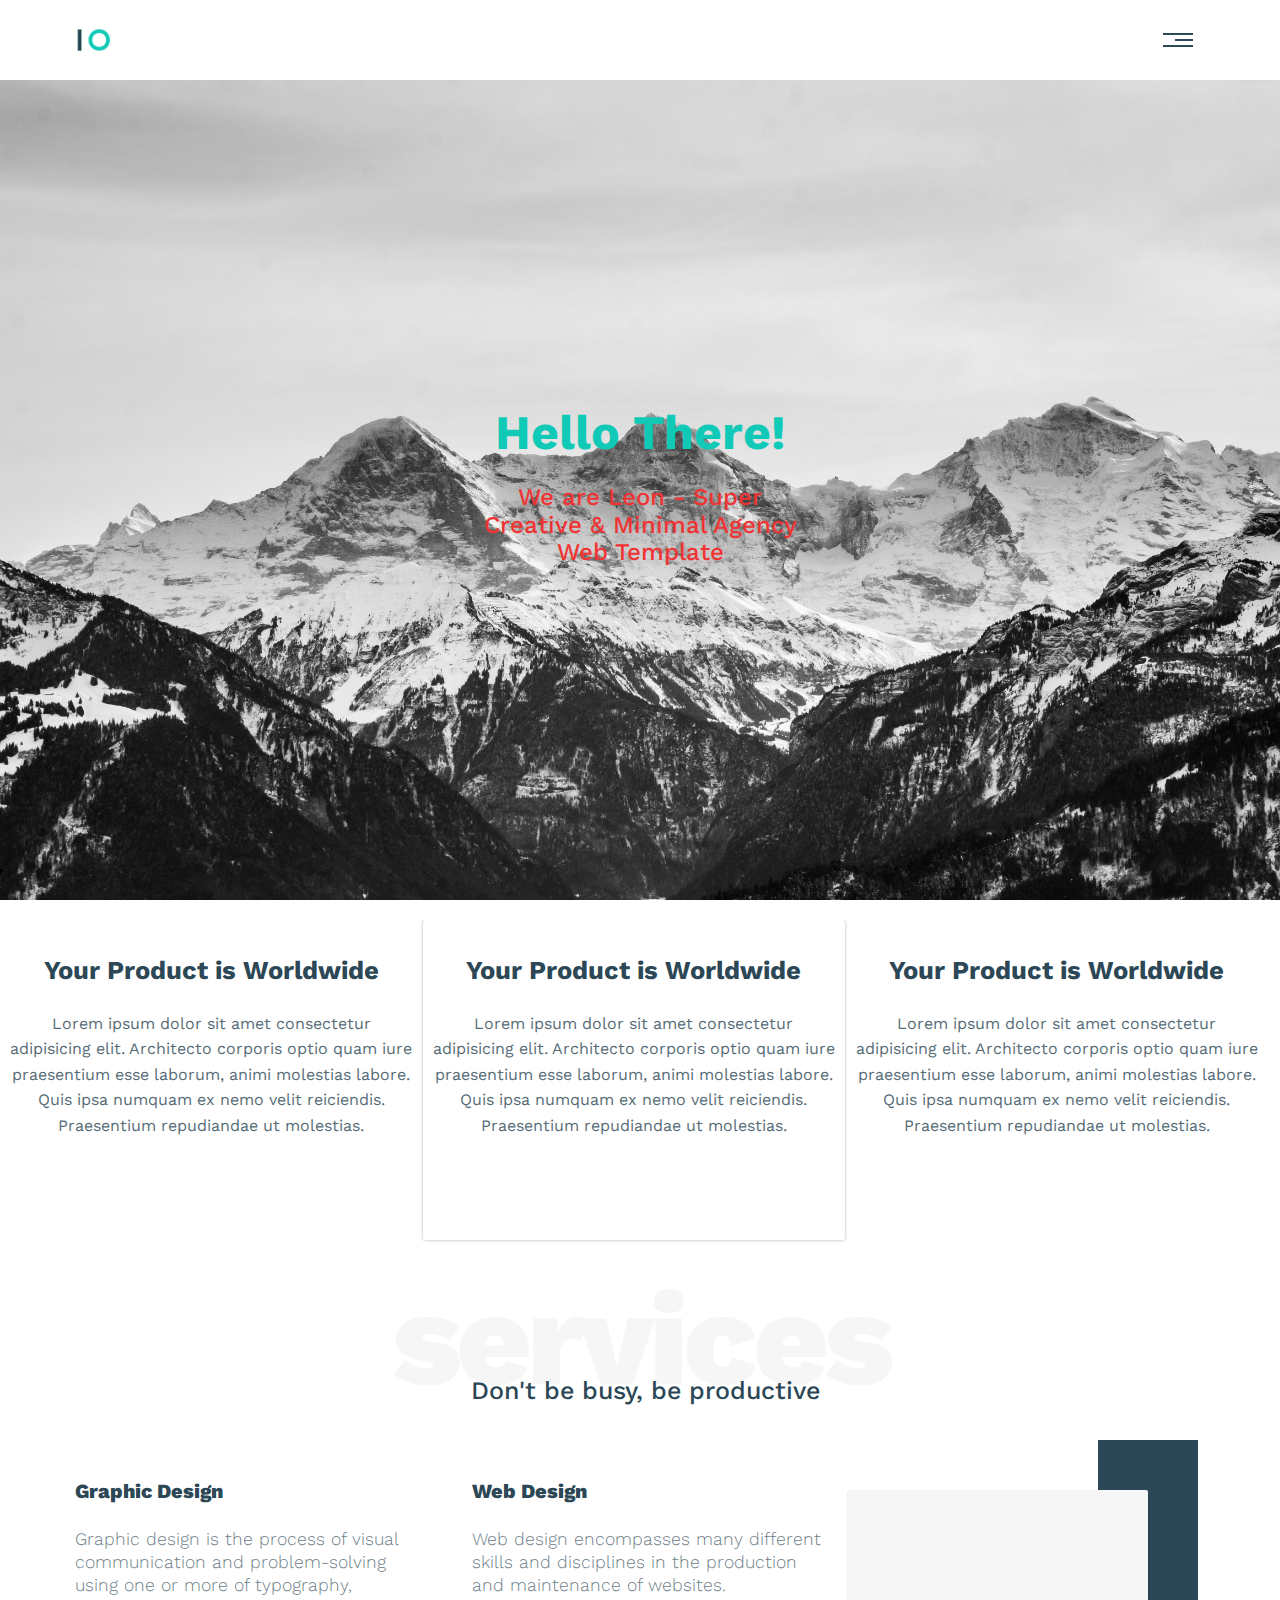
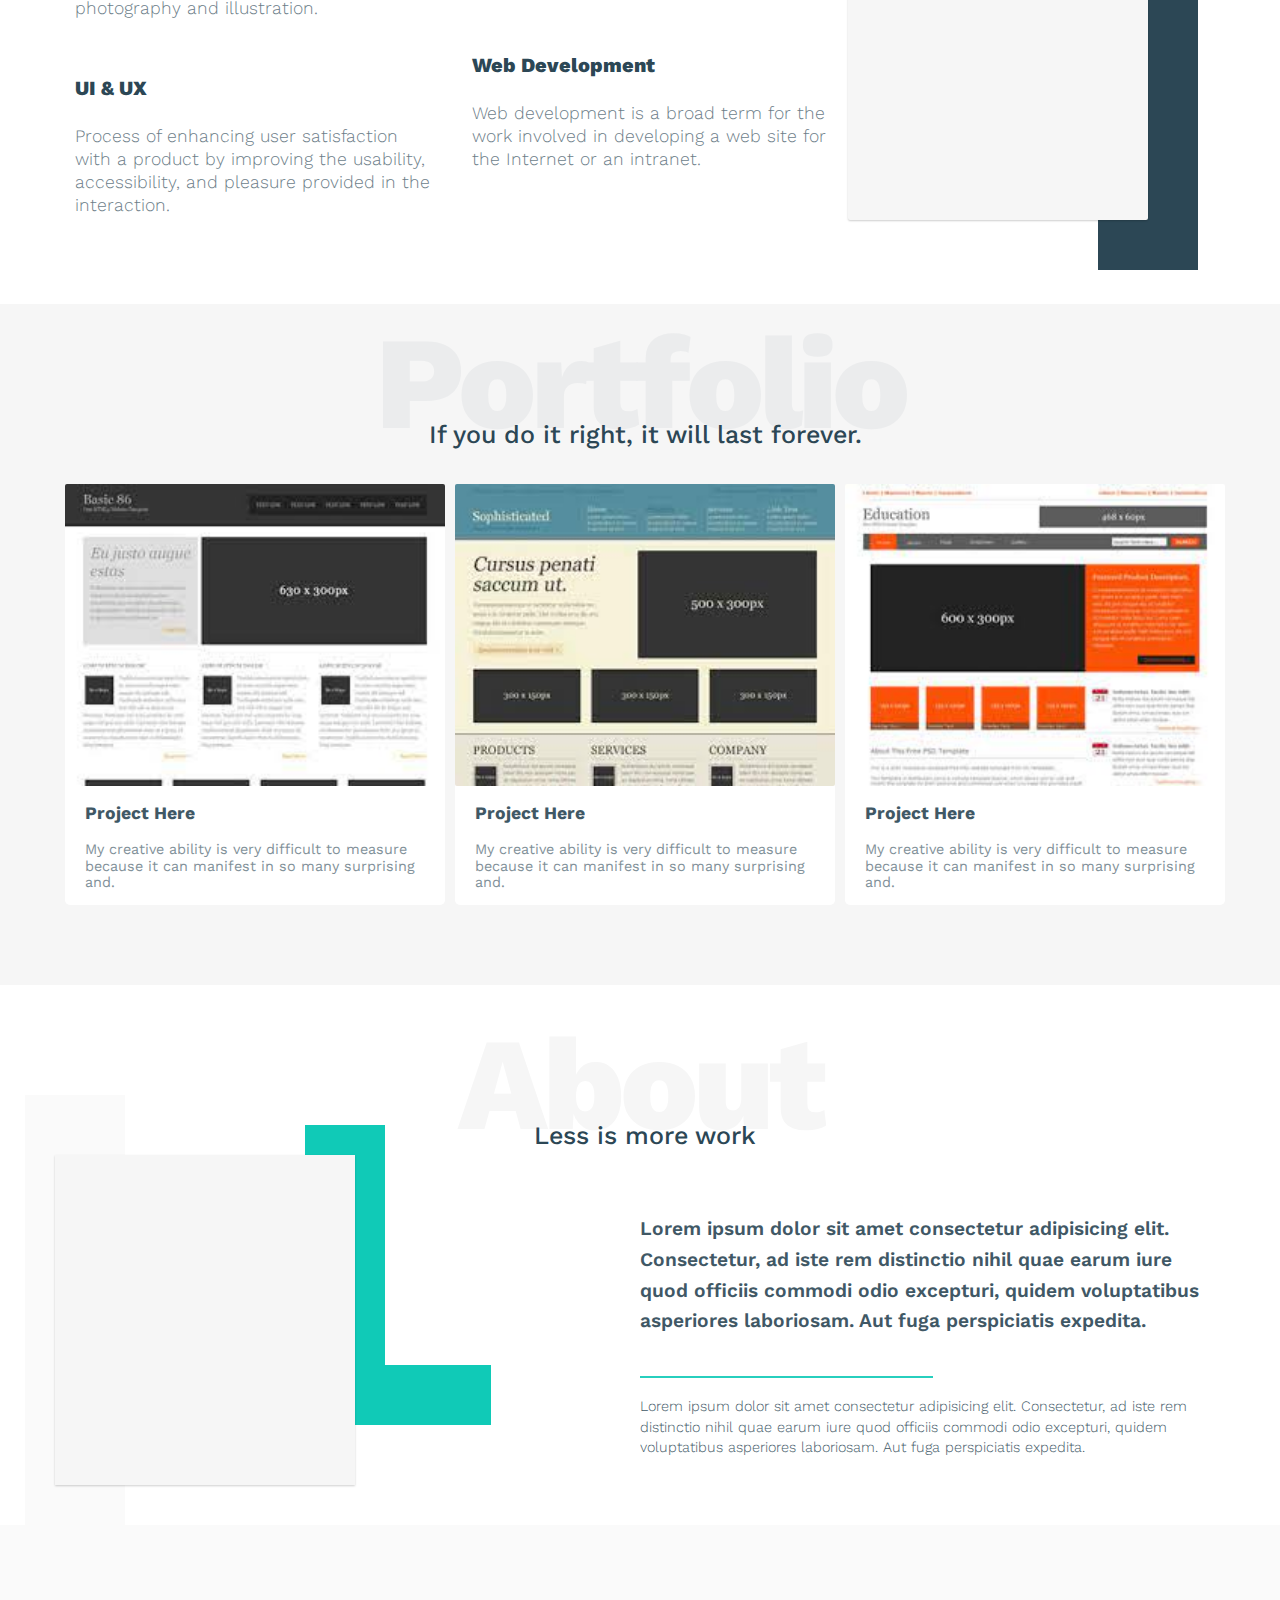
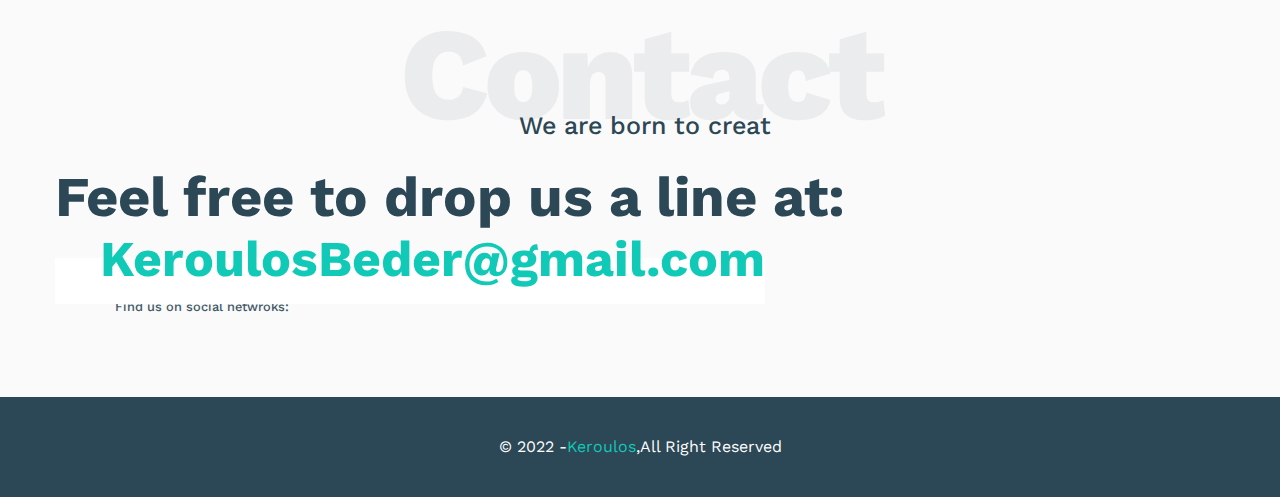
==== index.html @ 093218ba "this me" ====
<!DOCTYPE html>
<html lang="en">
<head>
    <!-- normalize css style  -->
    <link rel="stylesheet" href="style/normalize.css">
    <!-- font awesome style link  -->
    <link rel="stylesheet" href="https://cdnjs.cloudflare.com/ajax/libs/font-awesome/6.1.1/css/all.min.css" integrity="sha512-KfkfwYDsLkIlwQp6LFnl8zNdLGxu9YAA1QvwINks4PhcElQSvqcyVLLD9aMhXd13uQjoXtEKNosOWaZqXgel0g==" crossorigin="anonymous" referrerpolicy="no-referrer" />
    <!-- google fonts  -->
    <link rel="preconnect" href="https://fonts.googleapis.com">
<link rel="preconnect" href="https://fonts.gstatic.com" crossorigin>
<link href="https://fonts.googleapis.com/css2?family=Open+Sans:wght@400;500;600;700;800&family=Work+Sans:wght@200;300;500;700;800;900&display=swap" rel="stylesheet"> 


      <!-- css style link  -->
      <link rel="stylesheet" href="style/style.css">
    
    
    
    <meta charset="UTF-8">
    <meta http-equiv="X-UA-Compatible" content="IE=edge">
    <meta name="viewport" content="width=device-width, initial-scale=1.0">
    <title>Agancy Template 1</title>
</head>
<body>
    
    <div class="container">
    <header>
            <img src="imgs/logo.png" alt="main-logo" >
            <nav>
                <div class="header-icon">
                    <i></i>
                    <i></i>
                    <i></i>
                </div>
                <ul>
                    <li><a href="#">Home</a></li>
                    <li><a href="#">About</a></li>
                    <li><a href="#">services</a></li>
                    <li><a href="#">Contact Us</a></li>
                </ul>
            </nav>
        </header>
    </div>

<div class="landing-section">
    <div class="intro-text">
        <h1>Hello There!</h1>
        <p>
            We are Leon - Super Creative & Minimal 
            Agency  Web Template    
        </p>
    </div>
</div>

<!-- funtures section starts  -->

<section class="futures">
    <div class="container">
        <div class="feat">
            <i class="fas fa-magic fa-3x"></i>
            <h3>Your Product is Worldwide</h3>
            <p>Lorem ipsum dolor sit amet consectetur adipisicing elit. Architecto corporis optio quam iure praesentium esse laborum, animi molestias labore. Quis ipsa numquam ex nemo velit reiciendis. Praesentium repudiandae ut molestias.</p>
        </div>
        <div class="feat">
            <i class="far fa-gem fa-3x"></i>
            <h3>Your Product is Worldwide</h3>
            <p>Lorem ipsum dolor sit amet consectetur adipisicing elit. Architecto corporis optio quam iure praesentium esse laborum, animi molestias labore. Quis ipsa numquam ex nemo velit reiciendis. Praesentium repudiandae ut molestias.</p>
        </div>
        <div class="feat">
            <i class="fas fa-globe-asia fa-3x"></i>
            <h3>Your Product is Worldwide</h3>
            <p>Lorem ipsum dolor sit amet consectetur adipisicing elit. Architecto corporis optio quam iure praesentium esse laborum, animi molestias labore. Quis ipsa numquam ex nemo velit reiciendis. Praesentium repudiandae ut molestias.</p>
        </div>
    </div>
</section>


<div class="special-heading">
    <h1>services</h1>
    <h3>Don't be busy, be productive</h3>
</div>

<!-- services starts  -->


<div class="services">
    <div class="container">
        <!-- service col starts  -->
        <div class="col">
            <!-- card starts  -->
            <div class="srv">
                <i class="fa-solid fa-print"></i>
                <div class="srv-text">
                    <h3>Graphic Design</h3>
                    <p>
                        Graphic design is the process of visual 
                        communication and problem-solving 
                        using one or more of typography, 
                        photography and illustration.
                    </p>
                </div>
            </div>
            <!-- card ends  -->
            <!-- card starts  -->
            <div class="srv">
                <i class="fa-brands fa-rocketchat"></i>
                <div class="srv-text">
                    <h3>UI & UX</h3>
                    <p>
                        Process of enhancing user satisfaction 
                        with a product by improving the 
                        usability, accessibility, and pleasure 
                        provided in the interaction.
                    </p>
                </div>
            </div>
            <!-- card ends  -->

        </div>
        <!-- service col Ends  -->


                <!-- service col starts  -->
                <div class="col">
                    <!-- card starts  -->
                    <div class="srv">
                        <i class="fa-solid fa-window-maximize"></i>
                        <div class="srv-text">
                            <h3>Web Design</h3>
                            <p>
                                Web design encompasses many different 
                                skills and disciplines in the production 
                                and maintenance of websites.
                            </p>
                        </div>
                    </div>
                    <!-- card ends  -->
                    <!-- card starts  -->
                    <div class="srv">
                        <i class="fa-solid fa-display"></i>
                        <div class="srv-text">
                            <h3>Web Development</h3>
                            <p>
                                Web development is a broad term for 
                                the work involved in developing a web site 
                                for the Internet or an intranet.</p>
                        </div>
                    </div>
                    <!-- card ends  -->
        
                </div>
                <!-- service col Ends  -->
                <!-- img col starts  -->
                <div class="col">
                    <div class="square display-none">

                    </div>
                </div>
                <!-- img col ENds  -->

    </div>
</div>
<!-- services Ends  -->
<!-- funtures section ens   -->







<!-- Portfolio  Starts  -->
    <div class="portfolio">
        <div class="special-heading" >
            <h1>Portfolio</h1>
            <h3>If you do it right, it will last forever.</h3>
        </div>
        <div class="container">
            <div class="portfolio-cards">
                <div class="card">
                    <img src="[data-uri]" alt="first project">
                    <h3>Project Here</h3>
                    <p>
                        My creative ability is very difficult to measure because it can 
                        manifest in so many surprising and.
                    </p>
                </div>
                <div class="card">
                    <img src="[data-uri]" alt="first project">
                    <h3>Project Here</h3>
                    <p>
                        My creative ability is very difficult to measure because it can 
                        manifest in so many surprising and.
                    </p>
                </div>
                <div class="card">
                    <img src="[data-uri]" alt="first project">
                    <h3>Project Here</h3>
                    <p>
                        My creative ability is very difficult to measure because it can 
                        manifest in so many surprising and.
                    </p>
                </div>
            </div>
        </div>
    </div> 
    


<!-- Portfolio  Ends  -->




<!-- About section starts  -->

<section class="about-sec">
    <div class="special-heading"  >
        <h1>About</h1>
        <h3>Less is more work</h3>
    </div>
    <div class="container">
        <div class="about">
            <div class="about-col">
                <h3>
                    Lorem ipsum dolor sit amet consectetur adipisicing elit. Consectetur, ad iste rem distinctio nihil quae earum 
                    iure quod officiis commodi odio excepturi, quidem voluptatibus asperiores laboriosam. Aut fuga perspiciatis expedita.
                </h3>
                <p>
                    Lorem ipsum dolor sit amet consectetur adipisicing elit. Consectetur, ad iste rem distinctio nihil quae earum 
                    iure quod officiis commodi odio excepturi, quidem voluptatibus asperiores laboriosam. Aut fuga perspiciatis expedita.
                </p>
            </div>
            <div class="about-col  display-none">
                <div class="square">
                    <span class="decoration"></span>
                </div>
               
            </div>
        </div>
    </div>
</section>
<!-- About section ends -->


<!-- Contact section STarts  -->
<section class="contact-sec">
    <div class="special-heading"  >
        <h1>Contact</h1>
        <h3>We are born to creat</h3>
    </div>
    <div class="container">
        <article class="contact">
            <h1>Feel free to drop us a line at:</h1>
            <h3>KeroulosBeder@gmail.com</h3>
            <div class="social">
                <p>Find us on social netwroks:</p>
                <div class="social-icons">
                <a href="#"><i class="fa-brands fa-facebook"></i></a>
                <a href="#"><i class="fa-brands fa-twitter"></i></a>
                <a href="#"><i class="fa-brands fa-linkedin"></i></a>
                </div>
                
            </div>
        </article>
    </div>
</section>
<!-- Contact section Ends -->
<!-- footer starts  -->
<footer> © 2022 - <span>Keroulos</span>,All Right Reserved</footer>
<!-- footer Ends -->
</body>
</html>
---- style/style.css ----
/* Globale Values  STarts */
:root{
    --mainColor: #10cab7;
    --secandryColor: #2c4755;
    --bgColor:#f6f6f6;
}


ul{
    list-style: none;
}
a{
    text-decoration: none;
    display: inline-block;
    transition: all .170s  linear;
    -webkit-transition: all .170s  linear;
    -moz-transition: all .170s  linear;
    -ms-transition: all .170s  linear;
    -o-transition: all .170s  linear;
}

body,p,h1,h2,h3,h4,h5,h6,div,a{
    font-family: 'Open Sans', sans-serif;
    font-family: 'Work Sans', sans-serif;
}



.container{
    
    padding: 0 15px;
    margin: 0 auto;
   
}


/* Globale Values  Ends  */

/* Header style starts  */

header{
    display: flex;
    justify-content: space-between;
    align-items: center;
    flex-flow: nowrap row;
    padding: 20px;
    display: flex;
    justify-content: space-between;
    align-items: center;
    flex-flow: nowrap row;
    height: 40px;


}

header img {
    width: 60px;
   

}

header nav { 
    position: relative;   
    /* border: 2px solid black; */
    cursor: pointer;
    

    
}

header nav .header-icon {
    display: flex;
    justify-content: center;
    align-items: flex-end;
    flex-flow: nowrap column;
    width: 30px;
    height: auto;
    cursor: pointer;
    padding: 10px;
}

header nav .header-icon i {
    margin: 2px;
    height: 2px;
    background-color: var(--secandryColor);
 
    

 }
header nav .header-icon i:nth-child(1),header nav .header-icon i:nth-child(3) {
    width: 100%;
  
}
header nav  .header-icon i:nth-child(2){
    width: 60%;
    transition: width .2s .08s ease-in;
    -webkit-transition: width .2s .08s ease-in;
    -moz-transition: width .2s .08s ease-in;
    -ms-transition: width .2s .08s ease-in;
    -o-transition: width .2s .08s ease-in;
}
header nav:hover i:nth-child(2){
    width: 100%;
}

header nav ul {
    display: flex;
    flex-flow: column nowrap;
    justify-content: flex-start;
    align-items: center;
    width: 100px;
    
    transition: opacity .2s .08s ease-in;
    -webkit-transition: opacity .2s .08s ease-in;
    -moz-transition: opacity .2s .08s ease-in;
    -ms-transition: opacity .2s .08s ease-in;
    -o-transition: opacity .2s .08s ease-in;
    position: absolute;
    top: 22px;
    right: 10px;
    display: none;
    
    z-index: 2;
   
}

header nav ul li {
  
    width: 100%;
    background-color: var(--bgColor);
    border-bottom: 1px solid  rgba(0, 0, 0, 0.105);
    padding: 15px;
    border-radius: 3px;
    font-size: 19px;
    -webkit-border-radius: 3px;
    -moz-border-radius: 3px;
    -ms-border-radius: 3px;
    -o-border-radius: 3px;
    transition: all .2s  ease-in;
    -webkit-transition: all .2s  ease-in;
    -moz-transition: all .2s  ease-in;
    -ms-transition: all .2s  ease-in;
    -o-transition: all .2s  ease-in;

}
header nav ul li:hover a{
    
   transform: translate(10px);
   -webkit-transform: translate(10px);
   -moz-transform: translate(10px);
   -ms-transform: translate(10px);
   -o-transform: translate(10px);
   
}

header nav ul::before {
    content: "";
    width: 0;
    height: 0;
    border-color: transparent transparent var(--bgColor) transparent;
    border-width: 15px;
    border-style: solid;
    position: absolute;
    top: -27.5px;
    right: 0;
    z-index: -2;
 
    
}


header nav:hover  ul {
  
    display: block;
}






/* Header style Ends */


/* start Landing sectoin  */

.landing-section{
    background-color: var(--bgColor);
    height: calc(100vh - 80px);
    background: url(/imgs/mountain.jpg) var(--bgColor);
    background-repeat: no-repeat;
    background-size: cover;
    position: relative;
}


 .landing-section .intro-text{
    display: flex;
    flex-flow: column nowrap;
    justify-content: flex-end;
    align-items: center;
    position: absolute;
    width: 100%;
    left: 50%;
    top: 50%;
    transform: translate(-50%,-50%);
    -webkit-transform: translate(-50%,-50%);
    -moz-transform: translate(-50%,-50%);
    -ms-transform: translate(-50%,-50%);
    -o-transform: translate(-50%,-50%);
}
.landing-section .intro-text h1 {
    text-transform: capitalize;
    color: var(--mainColor);
    margin: 0;
    padding: 0;
     padding-top: 15px;
    font-size: 3rem;

}
.landing-section .intro-text p {
    color: #f03434 ;
    font-size: 24px;
    font-weight: 500;
    opacity: 1;
    width: 25%;
    padding: 10px; 
    text-align: center;
   
    padding: 0;
  
} 



/* End Landing sectoin  */



/* Futures section style starts  */


.futures{

}
.futures .container{
    display: flex;
    flex-flow: row wrap;
    justify-content: flex-start;
    align-items: center;
    width: calc(100%);
   
    padding: 0;
    margin: 0;
   
}


.futures .container .feat {
    text-align: center;
    width: calc((100%/3) - 24px);
    min-height: 300px;
    max-height: fit-content;
    margin-top: 20px;
    background-color: white;
    border-radius: 2px;
    -webkit-border-radius: 2px;
    -moz-border-radius: 2px;
    -ms-border-radius: 2px;
    -o-border-radius: 2px;
    padding: 10px;
   

}
.futures .container .feat:nth-child(2){
    position: relative;
    box-shadow: 1px 1px 3px rgba(0, 0, 0, 0.118),-1px 0 3px rgba(0, 0, 0, 0.118),0 -1px 2px rgba(0, 0, 0, 0.118);
    z-index: 2;
    
}
.futures .container .feat:nth-child(2)::before{
  
    content: "";
    position: absolute;
    background-color: white;
    top: -10px;
    left: 0;
    width: 100%;
    height: 10px;
    z-index: 333;
}
.futures .container .feat i {
   color: var(--mainColor);
   font-size: 3.5rem; 
} 


.futures .container .feat h3 {
    color: var(--secandryColor);
    font-size: 1.6rem;
    
} 


.futures .container .feat p {
    color: var(--secandryColor);
    opacity: .8;
    line-height: 1.6;
    font-family: 'Work Sans', sans-serif;
    
} 













/* Futures section style Ends  */













/* Component Starts   */
.special-heading , .special-heading h1 ,.special-heading h3 {
    margin: 0;
    padding: 0;
   
    
}
.special-heading{
    display: flex;
    flex-flow: column;
    justify-content: center;
    align-items: center;
    text-align: center;
    width: 100%;
    margin: 20px 0;
    user-select: none;
    width: 100%;
    height: 150px;
    /* border: 2px solid black; */
} 
.special-heading h1{
    font-size: 8.2rem;
    color: var(--bgColor);
    font-weight: 800;
    letter-spacing: -5px;

}
.special-heading h3 {
    font-size: 1.5625rem;
    font-weight: 500;
    margin-top: -38px;
    color: var(--secandryColor);
    text-indent: 10px;
    /* border: 2px solid black; */

}


/* Component Ends    */



/* services style starts  */
.services{
    box-sizing: border-box;
    margin-top: 80px;
}
.services .container{
    display: grid;
    grid-template-columns: repeat(auto-fill, minmax(300px, 1fr));
    gap: 20px;
}
.services .container .col .srv{
    position: relative;
    display: flex;
    margin-bottom: 50px;
    flex-flow: row nowrap;
    align-items: flex-start;
    justify-content: space-between;
}



.services .container .col .srv i{
font-size: 2.2rem;
color: var(--mainColor);
margin-right: 20px;

}
.services .container .col .srv .srv-text h3{
margin: -10px 0 25px 0;
color: var(--secandryColor);
font-weight: 800;
font-size: 1.25rem;

}
.services .container .col .srv .srv-text p{
    color: var(--secandryColor);
    opacity: .7;
    font-weight: 300;
    line-height: 1.3;
    font-size: 1.1rem;

}


.services .container .col .square{
    position: relative;
    background-color: #f6f6f6;
    border-radius: 2px;
    -webkit-border-radius: 2px;
    -moz-border-radius: 2px;
    -ms-border-radius: 2px;
    -o-border-radius: 2px;
    width: 300px;
    height: 330px;
    box-shadow: 0 1px 2px rgba(0, 0, 0, 0.193);
    margin: 0;
}

.services .container .col .square::before{
    content: '';
    position:absolute;
    width: 100px;
    height: calc(100% + 100px );
    right: -50px;
    top: -50px;
    background-color: var(--secandryColor);
    z-index: -1;

}






@media (max-width:767px){
    .services .container .col .srv{
        flex-flow: column wrap;
        justify-content: center;
        align-items: center;
        text-align: center;
    }
    .services .container .col .srv i{
        margin: 0 0 10px 0;
        
        }
        .services .container .col .srv .srv-text h3{
           
       margin: 15px 0;
        }
       
        
}

@media (max-width:1199px) {
    .display-none{
        display: none;
    }
}





/* services style Ends  */



/* Portfolio style STArts   */

.portfolio{
    background-color: var(--bgColor);
    padding-bottom: 80px;

}
.portfolio .container .portfolio-cards{
    display: grid;
    grid-template-columns: repeat(auto-fill,minmax(300px,1fr));
}
.portfolio .container .portfolio-cards .card {
margin-left: 10px;
background-color: white;
border-radius: 5px;
margin-top: 10px;
}
.portfolio .container .portfolio-cards .card img{
   display: block;
   width: 100%;
   height: auto;
   border-radius: 2px;

}
.portfolio .container .portfolio-cards .card p,.portfolio .container .portfolio-cards .card h3{
    margin-left: 20px;
}


.portfolio .container .portfolio-cards .card h3{
font-size: 1.1rem;
color: var(--secandryColor);
opacity: .9;
}
.portfolio .container .portfolio-cards .card p{
    font-size: .9rem;
    opacity: .6;
    color: var(--secandryColor);
}


.portfolio .special-heading {
    background-color: var(--bgColor);
}
.portfolio .special-heading h1{
color: #ebeced;
}




/* Portfolio style Ends    */



/* about section style starts  */

.about-sec {
   
    padding-bottom: 40px;

}
.about-sec .special-heading{
    position: relative;
    z-index: -1;
}
.about-sec .container .about {
    display: grid;
    grid-template-columns: repeat(auto-fill,minmax(400px,1fr));
    justify-content: center;
    align-content: center;
    
}
.about-sec .container .about .about-col:nth-child(1){
    order: 2;
}
.about-sec .container .about .about-col:nth-child(2){
    order: 1;
}
.about-sec .container .about .about-col{
    
}
.about-sec .container .about .about-col h3{
    padding-top: 20px;
    padding-bottom: 20px;
    font-size: 1.2rem;
    color: var(--secandryColor);
    opacity: .9;
    font-weight: 600;
    line-height: 1.6;

}

.about-sec .container .about .about-col p{
    font-size: 0.9rem;
    color: var(--secandryColor);
    opacity: .9;
    font-weight: 300;
    padding-top: 20px;
    position: relative;
    line-height: 1.4;
}
.about-sec .container .about .about-col p::before{
    content: '';
    width: 50%;
    height: 2px;
    background-color: var(--mainColor);
    position: absolute;
    top: 0;
    left: 0;
}



.about-sec .container .about .about-col .square {
    position: relative;
    background-color: #f6f6f6;
    width: 300px;
    height: 330px;
    box-shadow: 0 1px 2px rgba(0, 0, 0, 0.193);
    margin-top: -20px;
    
   
}



.about-sec .container .about .about-col .square::before{
    content: '';
    position: absolute;
    width: 100px;
    height: 450px;
    left: -10%;
    top: -60px;
    
    background-color: #fafafa;
    
    z-index: -1;
}

.about-sec .container .about .about-col .square .decoration{
    position: absolute;
    height: 300px;
    width: 80px;
    background-color: var(--mainColor);
    top:-30px;
    right: -30px;
    z-index: -1;
}

.about-sec .container .about .about-col .square .decoration::after{
    content: '';
    background-color: inherit;
    width: 130px;
    height: 60px;
    position: absolute;
    bottom: 0;
    left: 70%;
    
}








/* about section style Ends  */







/* Contact section starts  */
.contact-sec{
    padding-top: 50px;
    padding-bottom: 70px;
    padding-left: 0;
    padding-right: 0;
    background-color: #fafafa;
}
.contact-sec > .special-heading h1{
    color: #ebeced;
    
}

.contact-sec .container .contact h1{
    margin: 0;
    padding: 0;
    color: var(--secandryColor);
    font-size: 3.5rem;
    
}

.contact-sec .container .contact h3{
    position: relative;
    color: var(--mainColor);
    text-indent: 45px;
    z-index: 2;
    width: fit-content;
    font-size: 3.125rem;
    margin: 0;
    padding: 0;
}


.contact-sec .container .contact h3::before{
    content: '';
    position: absolute;
    width: 100%;
    height: 80%;
    top: 50%;
    left:0;
    background-color: white;
    z-index: -1;
    
    
}

.contact-sec .container .contact .social{
    margin-left: 60px;
    display: flex;
    flex-flow: row nowrap;
    align-items: center;
    /* border: 2px solid black; */
    
    
}
.contact-sec .container .contact .social p {
    font-size: .8rem;
    color: var(--secandryColor);
    opacity: .9;
    font-weight: 500;
    
}
.contact-sec .container .contact .social .social-icons{
    display: flex;
    flex-flow: row nowrap;
    align-items: center;
    justify-content: space-around;
   
    transform: translate(50px,10px);
    
}
.contact-sec .container .contact .social .social-icons i{
    color: var(--secandryColor);
    font-size: 1.2rem;
   
}
.contact-sec .container .contact .social .social-icons a:not(:first-child){
    margin-left: 35px;

}



@media (max-width:767px) {
    .contact-sec .container .contact h3{
        font-size: 1.6rem;
    }
    .contact-sec .container .contact .social .social-icons{
        transform: translate(10px,10px);
    }
}




/* Contact section ENds  */






/* Footer style starts  */
footer{
    display: flex;
    width: 100%;
    justify-content: center;
    align-items: center;
    background-color: var(--secandryColor);
    color: white;
    height: 100px;
}
footer span {
    color: var(--mainColor);
}
/* Footer style Ends  */













/* MObile screen  */
@media (max-width:767px){
    :root {
        font-size: 14px;
    }
    .landing-section .intro-text p{
        width: 100%;
    }
    .futures .container .feat{
        width: calc((100%/1) - 24px);
    }
    .special-heading h3{
        
        margin-bottom: 0;
        margin-right: 0;
        margin-left: 0;
    }
    .special-heading h1{
        font-size: 7rem;
    }
} 
/* small screens  */
@media (min-width: 768px){
    .container{
        width: 750px;
    }
    .landing-section .intro-text p{
        width: 80%;
    }
    .futures .container .feat{
        width: calc((100%/2) - 24px);
    }
}
/* medium screens  */
@media (min-width:992) {
    .container{
        width: 970;
    }
    .landing-section .intro-text p{
        width: 60%;
    }
    .futures .container .feat{
        width: calc((100%/2) - 24px);
    }
}

/* larg screens  */
@media (min-width:1200px){
    .container{
     width: 1170px;   
    }
    .landing-section .intro-text p{
        width: 25%;
    }
    .futures .container .feat{
        width: calc((100%/3) - 24px);
    }
}
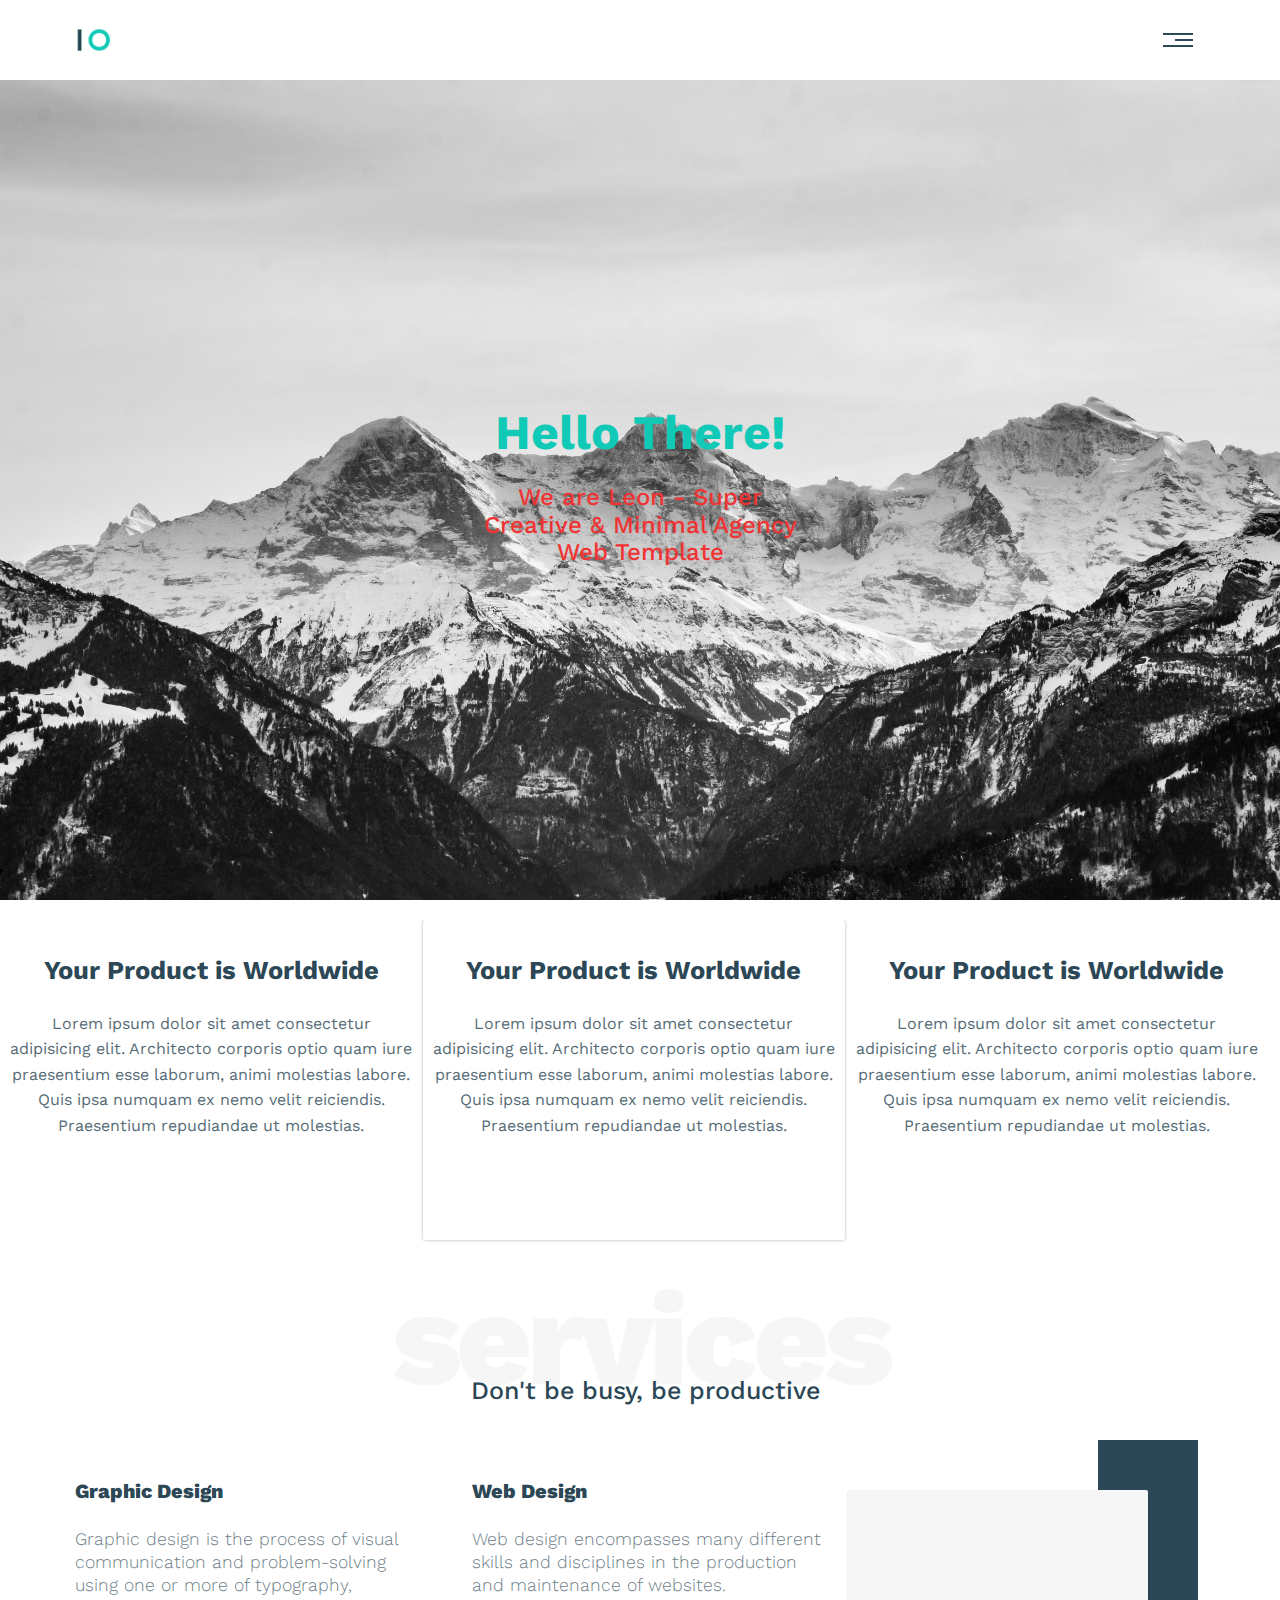
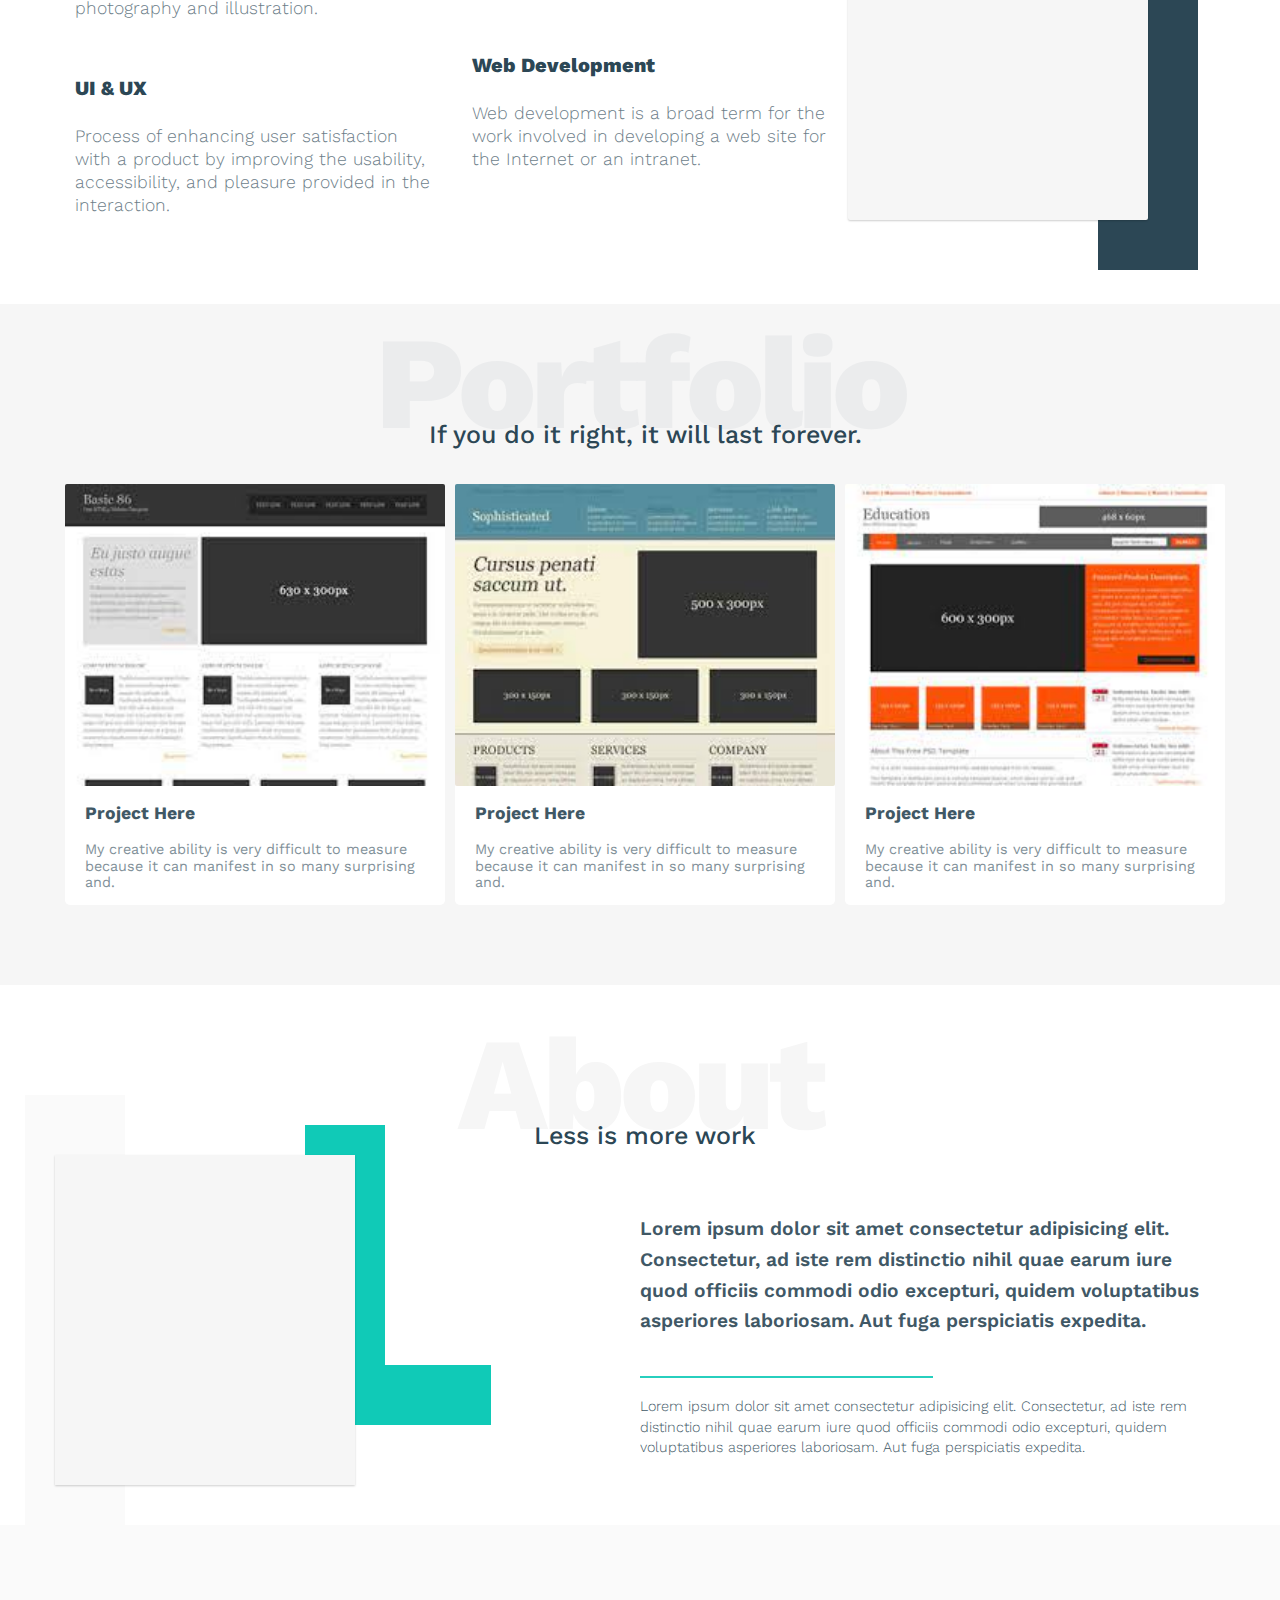
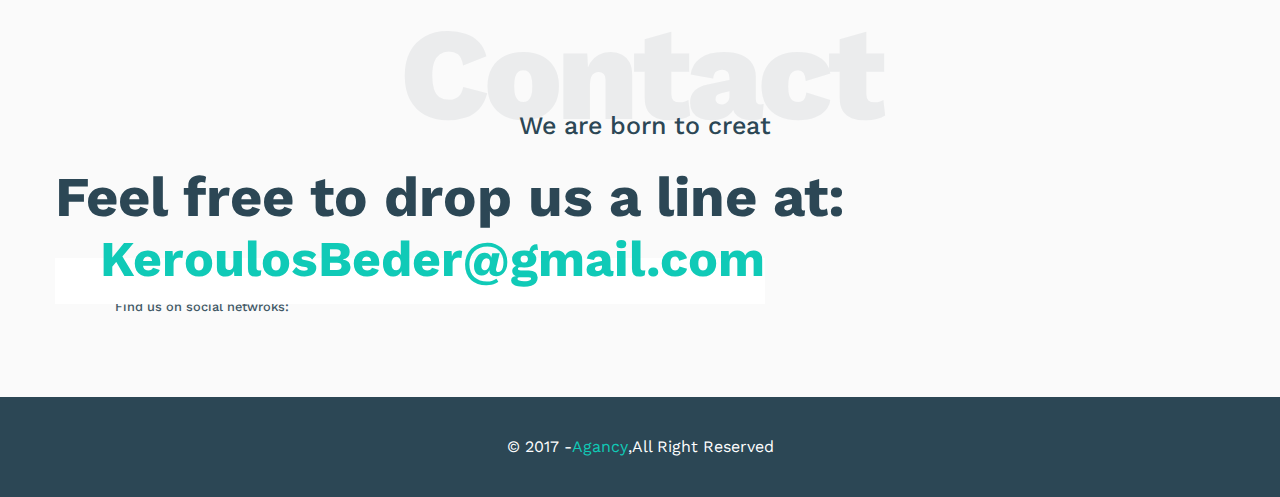
==== commit e59273e6: "I modifyed the picture in landing section and warn the user" ====
--- a/index.html
+++ b/index.html
@@ -1,3 +1,4 @@
+<!-- there is many problems in the design but i know it and i will not fix it in the future --> 
 <!DOCTYPE html>
 <html lang="en">
 <head>
@@ -267,7 +268,14 @@
 </section>
 <!-- Contact section Ends -->
 <!-- footer starts  -->
-<footer> © 2022 - <span>Keroulos</span>,All Right Reserved</footer>
+<footer> © 2017 - <span>Agancy</span>,All Right Reserved</footer>
 <!-- footer Ends -->
+<!-- there is many problems in the design but i know it and i will not fix it in the future -->  
+
+<script>
+    const mainComment = "there is many problems in the design but i know it and i will not fix it in the future......" + "\n" + "thanks for watcing it :)"
+    console.log('%c' + mainComment, 'font-weight: bold; font-size: 20px;color: lightblue;');
+
+</script>
 </body>
 </html>--- a/style/style.css
+++ b/style/style.css
@@ -187,7 +187,7 @@
 .landing-section{
     background-color: var(--bgColor);
     height: calc(100vh - 80px);
-    background: url(/imgs/mountain.jpg) var(--bgColor);
+    background: url(..//imgs/mountain.jpg) var(--bgColor);
     background-repeat: no-repeat;
     background-size: cover;
     position: relative;
